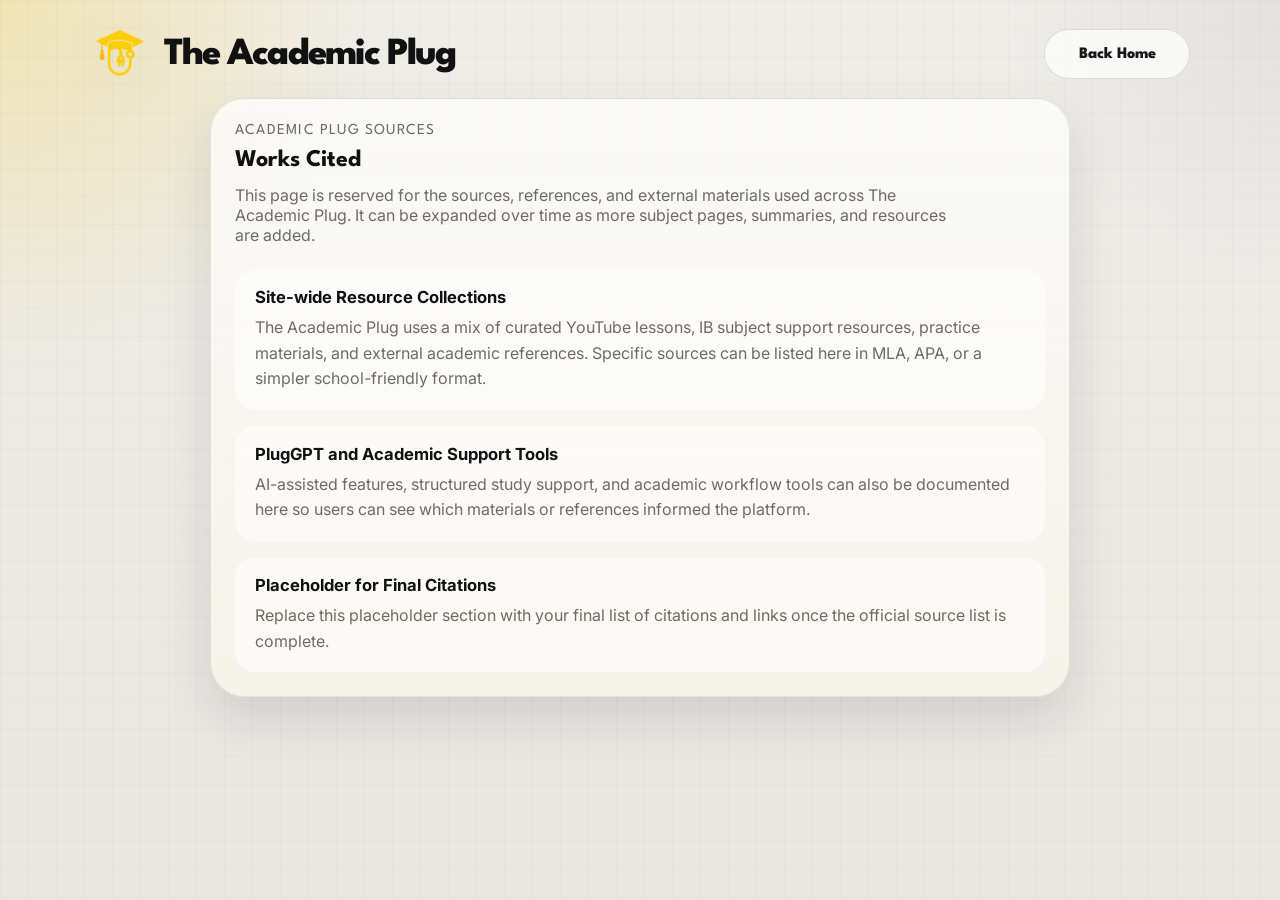
==== academic_plug_works_cited.html @ 46ef95d8 "Add sources page and footer link" ====
<!doctype html>
<html lang="en">
<head>
  <meta charset="utf-8" />
  <meta name="viewport" content="width=device-width,initial-scale=1" />
  <title>The Academic Plug - Sources</title>
  <link rel="preconnect" href="https://fonts.googleapis.com" />
  <link rel="preconnect" href="https://fonts.gstatic.com" crossorigin />
  <link href="https://fonts.googleapis.com/css2?family=League+Spartan:wght@400;600;700;800&family=Inter:wght@400;500;600;700&display=swap" rel="stylesheet" />
  <link rel="stylesheet" href="./styles.css" />
</head>
<body class="ap-body">
  <header class="ap-header ap-shell simple-header">
    <a class="ap-brand" href="./index.html" aria-label="The Academic Plug home">
      <img class="ap-brand-logo" src="./assets/plug-logo.png" alt="The Academic Plug logo" />
      <span class="ap-brand-text solo">The Academic Plug</span>
    </a>
    <a class="pill-btn ghost small" href="./index.html">Back Home</a>
  </header>

  <main class="ap-shell works-cited-main">
    <section class="feature-card works-cited-card">
      <p class="eyebrow">Academic Plug Sources</p>
      <h1>Works Cited</h1>
      <p class="works-cited-intro">
        This page is reserved for the sources, references, and external materials used across The Academic Plug.
        It can be expanded over time as more subject pages, summaries, and resources are added.
      </p>

      <div class="works-cited-list">
        <article class="works-cited-item">
          <strong>Site-wide Resource Collections</strong>
          <p>
            The Academic Plug uses a mix of curated YouTube lessons, IB subject support resources, practice materials,
            and external academic references. Specific sources can be listed here in MLA, APA, or a simpler school-friendly format.
          </p>
        </article>

        <article class="works-cited-item">
          <strong>PlugGPT and Academic Support Tools</strong>
          <p>
            AI-assisted features, structured study support, and academic workflow tools can also be documented here so users
            can see which materials or references informed the platform.
          </p>
        </article>

        <article class="works-cited-item">
          <strong>Placeholder for Final Citations</strong>
          <p>
            Replace this placeholder section with your final list of citations and links once the official source list is complete.
          </p>
        </article>
      </div>
    </section>
  </main>
</body>
</html>
---- styles.css ----
:root {
  --bg: #e9e7e2;
  --panel: #f7f3ea;
  --panel-strong: #fffdf7;
  --yellow: #f7c600;
  --yellow-deep: #e7b600;
  --black: #171717;
  --line: #282828;
  --muted: #6f6b64;
  --text: #111111;
  --shadow: 0 22px 50px rgba(23, 23, 23, 0.12);
  --radius-xl: 34px;
  --radius-lg: 24px;
  --radius-md: 18px;
}

* {
  box-sizing: border-box;
}

html {
  scroll-behavior: smooth;
}

body.ap-body {
  margin: 0;
  min-height: 100vh;
  background:
    radial-gradient(circle at top left, rgba(247, 198, 0, 0.22), transparent 24%),
    radial-gradient(circle at top right, rgba(23, 23, 23, 0.05), transparent 18%),
    linear-gradient(180deg, #efede8 0%, var(--bg) 100%);
  color: var(--text);
  font-family: "Inter", sans-serif;
}

body.ap-body::before {
  content: "";
  position: fixed;
  inset: 0;
  background-image: linear-gradient(rgba(23, 23, 23, 0.02) 1px, transparent 1px), linear-gradient(90deg, rgba(23, 23, 23, 0.02) 1px, transparent 1px);
  background-size: 28px 28px;
  pointer-events: none;
  z-index: -1;
}

h1,
h2,
h3,
.pill-btn,
.ap-brand-text,
.ap-brand-overline,
.ap-nav-bar a,
.panel-topline,
.eyebrow {
  font-family: "League Spartan", sans-serif;
}

.ap-shell {
  width: min(1100px, calc(100vw - 32px));
  margin: 0 auto;
}

.ap-header {
  display: flex;
  align-items: center;
  justify-content: space-between;
  gap: 20px;
  padding: 20px 0 14px;
}

.simple-header {
  padding-top: 24px;
}

.ap-brand {
  display: inline-flex;
  align-items: center;
  gap: 14px;
  color: inherit;
  text-decoration: none;
}

.ap-brand-logo {
  height: 60px;
  width: auto;
  display: block;
  filter: drop-shadow(0 12px 24px rgba(23, 23, 23, 0.08));
}

.ap-brand-text {
  font-size: clamp(2.1rem, 3vw, 3.4rem);
  font-weight: 800;
  letter-spacing: -0.05em;
}

.ap-brand-text.solo {
  font-size: clamp(1.8rem, 3vw, 2.7rem);
}

.ap-brand-overline {
  font-size: 1rem;
  letter-spacing: 0.06em;
  text-transform: uppercase;
  color: var(--muted);
}

.ap-brand-lockup {
  display: flex;
  flex-direction: column;
  line-height: 0.9;
}

.ap-auth-actions,
.dashboard-icons {
  display: flex;
  align-items: center;
  gap: 12px;
  flex-wrap: wrap;
}

.ap-nav-bar {
  display: grid;
  grid-template-columns: repeat(5, minmax(0, 1fr));
  gap: 1px;
  padding: 1px;
  background: rgba(23, 23, 23, 0.22);
  border: 1px solid rgba(23, 23, 23, 0.12);
  border-radius: 18px;
  overflow: hidden;
  box-shadow: var(--shadow);
}

.ap-nav-bar a {
  min-height: 56px;
  display: flex;
  align-items: center;
  justify-content: center;
  padding: 8px 14px;
  text-decoration: none;
  color: var(--yellow);
  background: var(--black);
  font-size: clamp(1rem, 1.9vw, 1.35rem);
  font-weight: 700;
  transition: transform 140ms ease, background 140ms ease;
}

.ap-nav-bar a:hover {
  background: #222222;
}

.home-main,
.dashboard-main,
.course-main,
.video-main,
.questions-main,
.login-main {
  padding: 26px 0 48px;
}

.hero-stage {
  display: grid;
  grid-template-columns: 1.1fr 0.9fr;
  gap: 28px;
  align-items: center;
  padding: 24px 0 18px;
}

.home-hero-stage {
  min-height: 58vh;
}

.eyebrow,
.panel-topline {
  margin: 0 0 12px;
  color: var(--muted);
  text-transform: uppercase;
  letter-spacing: 0.08em;
  font-size: 0.95rem;
}

.eyebrow.center {
  text-align: center;
}

.hero-copy h1,
.welcome-block h1,
.login-heading,
.page-title,
.bottom-strip h2,
.feature-card h2,
.statement-panel h2 {
  margin: 0;
  line-height: 0.92;
  letter-spacing: -0.05em;
}

.hero-copy h1 {
  font-size: clamp(3rem, 6vw, 5.5rem);
  max-width: 10ch;
}

.hero-text,
.welcome-block p,
.page-subtitle,
.feature-meta p,
.ai-summary-box p,
.summary-card p,
.question-copy,
.ap-footer,
.answer-feedback,
.inline-feedback,
.statement-card p,
.homework-card p,
.login-copy,
.login-note {
  font-size: 1rem;
  line-height: 1.6;
}

.hero-text {
  max-width: 58ch;
  color: #3f3b35;
  margin: 18px 0 0;
}

.hero-actions {
  display: flex;
  gap: 14px;
  flex-wrap: wrap;
  margin-top: 28px;
}

.hero-brand-visual {
  position: relative;
  min-height: 400px;
  display: grid;
  place-items: center;
}

.hero-brand-visual::before,
.hero-brand-visual::after {
  content: "";
  position: absolute;
  border-radius: 999px;
  border: 14px solid rgba(247, 198, 0, 0.88);
}

.hero-brand-visual::before {
  width: 340px;
  height: 240px;
  transform: rotate(12deg);
}

.hero-brand-visual::after {
  width: 250px;
  height: 320px;
  transform: rotate(-14deg);
}

.hero-logo-frame {
  width: min(420px, 92%);
  padding: 26px;
  border-radius: 30px;
  background: linear-gradient(180deg, rgba(255,255,255,0.84), rgba(247,243,234,0.96));
  border: 1px solid rgba(23, 23, 23, 0.08);
  box-shadow: var(--shadow);
  position: relative;
  z-index: 1;
}

.hero-logo-frame img {
  width: 100%;
  display: block;
}

.feature-split,
.home-panels,
.dashboard-grid,
.course-layout,
.video-top-grid,
.video-bottom-grid,
.watch-grid,
.upload-grid {
  display: grid;
  gap: 22px;
}

.feature-split,
.home-panels,
.dashboard-grid,
.video-top-grid,
.video-bottom-grid,
.watch-grid {
  grid-template-columns: repeat(2, minmax(0, 1fr));
}

.feature-card,
.panel,
.question-block,
.login-card-wrap,
.bottom-strip,
.statement-panel {
  background: linear-gradient(180deg, rgba(255,255,255,0.72), rgba(247,243,234,0.96));
  border: 1px solid rgba(23, 23, 23, 0.1);
  border-radius: var(--radius-xl);
  box-shadow: var(--shadow);
}

.feature-card,
.panel,
.question-block,
.bottom-strip,
.statement-panel {
  padding: 24px;
}

.statement-panel {
  margin-top: 24px;
}

.statement-grid,
.homework-grid,
.subject-grid,
.subject-list,
.continue-items,
.answer-stack,
.answer-list,
.transcript-card div,
.feature-meta,
.watch-right,
.watch-header,
.materials-panel,
.side-info-panel {
  display: grid;
  gap: 14px;
}

.statement-grid {
  grid-template-columns: repeat(3, minmax(0, 1fr));
  margin-top: 18px;
}

.homework-grid {
  grid-template-columns: repeat(2, minmax(0, 1fr));
  margin-top: 18px;
}

.statement-card,
.homework-card {
  background: var(--panel-strong);
  border: 1px solid rgba(23, 23, 23, 0.08);
  border-radius: 24px;
  padding: 20px;
}

.homework-card span {
  display: inline-flex;
  width: 40px;
  height: 40px;
  align-items: center;
  justify-content: center;
  border-radius: 50%;
  background: var(--yellow);
  font-family: "League Spartan", sans-serif;
  font-weight: 800;
  margin-bottom: 14px;
}

.accent-card {
  background: linear-gradient(180deg, rgba(247,198,0,0.2), rgba(255,253,247,0.98));
}

.subject-grid {
  grid-template-columns: repeat(2, minmax(0, 1fr));
}

.subject-tile,
.subject-row,
.continue-items a,
.material-row,
.activity-row {
  width: 100%;
  border: 1px solid rgba(23, 23, 23, 0.08);
  background: var(--panel-strong);
  border-radius: 20px;
  padding: 16px;
  text-align: left;
  text-decoration: none;
  color: inherit;
  box-shadow: inset 0 0 0 1px rgba(255,255,255,0.3);
}

.subject-tile {
  cursor: pointer;
  position: relative;
  overflow: hidden;
}

.subject-tile::after {
  content: "";
  position: absolute;
  right: -20px;
  top: -20px;
  width: 90px;
  height: 90px;
  border-radius: 50%;
  background: color-mix(in srgb, var(--subject-accent) 24%, white);
}

.subject-theme,
.subject-row span,
.continue-items small,
.material-row small,
.activity-row small,
.feature-meta small,
.watch-header p,
.video-label-row p,
.summary-card small,
.ai-summary-box small,
.transcript-card p,
.upload-box small,
.login-note {
  color: var(--muted);
}

.subject-tile strong,
.subject-row strong,
.continue-items a,
.material-row strong,
.activity-row strong,
.video-label-row h2,
.review-card h3,
.statement-card strong,
.homework-card strong {
  font-size: 1.15rem;
}

.activity-feed,
.activity-list {
  display: grid;
  gap: 12px;
}

.activity-feed {
  margin-top: 16px;
}

.activity-row {
  gap: 6px;
}

.activity-row span {
  color: var(--muted);
  font-size: 0.95rem;
}

.mock-player,
.video-embed-shell,
.upload-box,
.upload-link-box,
.ai-summary-box,
.summary-card,
.review-card,
.transcript-card {
  background: var(--panel-strong);
  border: 1px solid rgba(23, 23, 23, 0.08);
  border-radius: var(--radius-lg);
}

.mock-player-screen,
.compact-screen,
.service-screen {
  width: 100%;
  min-height: 280px;
  border-radius: 22px 22px 12px 12px;
  background: linear-gradient(180deg, #232325 0%, #111111 100%);
  display: grid;
  place-items: center;
}

.service-screen {
  min-height: 340px;
}

.compact-screen {
  min-height: 240px;
}

.play-chip {
  width: 74px;
  height: 74px;
  border-radius: 50%;
  display: grid;
  place-items: center;
  color: white;
  background: rgba(255,255,255,0.12);
  backdrop-filter: blur(12px);
  font-size: 1.8rem;
}

.mock-player-bar {
  display: flex;
  align-items: center;
  gap: 14px;
  padding: 14px 18px 18px;
}

.progress-line {
  flex: 1;
  height: 5px;
  background: rgba(23, 23, 23, 0.12);
  border-radius: 999px;
  overflow: hidden;
}

.progress-line span {
  display: block;
  width: 38%;
  height: 100%;
  background: var(--yellow);
}

.bottom-strip {
  margin-top: 24px;
  display: flex;
  align-items: end;
  justify-content: space-between;
  gap: 20px;
}

.bottom-strip h2 {
  font-size: clamp(2rem, 4vw, 3rem);
  max-width: 16ch;
}

.pill-btn {
  display: inline-flex;
  align-items: center;
  justify-content: center;
  border: 0;
  border-radius: 999px;
  text-decoration: none;
  font-weight: 800;
  transition: transform 140ms ease, box-shadow 140ms ease;
  cursor: pointer;
}

.pill-btn:hover {
  transform: translateY(-1px);
}

.pill-btn.yellow {
  background: linear-gradient(180deg, var(--yellow) 0%, var(--yellow-deep) 100%);
  color: var(--black);
  box-shadow: 0 14px 30px rgba(247, 198, 0, 0.26);
}

.pill-btn.ghost {
  background: rgba(255,255,255,0.7);
  color: var(--black);
  border: 1px solid rgba(23, 23, 23, 0.12);
}

.pill-btn.small { min-width: 146px; height: 50px; font-size: 1rem; }
.pill-btn.large { min-width: 220px; height: 64px; font-size: 1.6rem; }
.pill-btn.tiny { min-width: 108px; height: 42px; font-size: 0.95rem; }

.user-chip {
  display: inline-flex;
  align-items: center;
  gap: 10px;
  padding: 6px 8px 6px 14px;
  border-radius: 999px;
  background: rgba(255,255,255,0.72);
  border: 1px solid rgba(23, 23, 23, 0.1);
}

.avatar {
  width: 34px;
  height: 34px;
  border-radius: 50%;
  display: inline-grid;
  place-items: center;
  background: var(--yellow);
  font-weight: 700;
}

.welcome-block h1 {
  font-size: clamp(3rem, 6vw, 5.4rem);
}

.welcome-block h1 span {
  color: #7f6300;
}

.watch-header {
  align-items: center;
  grid-template-columns: 1fr auto;
}

.login-main {
  display: grid;
  place-items: center;
  min-height: calc(100vh - 120px);
}

.login-card-wrap {
  width: min(560px, 100%);
  padding: 42px;
}

.login-heading {
  font-size: clamp(3rem, 7vw, 4.8rem);
  text-align: center;
}

.login-copy {
  color: #3f3b35;
  max-width: 38ch;
  margin: 16px auto 0;
}

.rounded-input,
.rounded-link-input {
  min-height: 58px;
  padding: 0 20px;
  border-radius: 999px;
  background: var(--panel-strong);
  border: 2px solid rgba(23, 23, 23, 0.12);
}

.rounded-link-input {
  display: flex;
  align-items: center;
  gap: 12px;
}

.forgot-link {
  width: fit-content;
  padding: 0;
  border: 0;
  background: transparent;
  color: var(--muted);
  text-decoration: none;
  font-size: 0.95rem;
  cursor: pointer;
}

.page-title {
  font-size: clamp(2.8rem, 6vw, 4.9rem);
}

.page-subtitle {
  margin: 10px 0 28px;
  color: #403b35;
  max-width: 65ch;
}

.course-layout {
  grid-template-columns: 1.1fr 0.78fr;
}

.material-row {
  display: grid;
  grid-template-columns: 52px 1fr;
  gap: 14px;
  align-items: center;
}

.material-icon,
.bookmark-corner,
.bookmark-solid,
.upload-icon {
  display: grid;
  place-items: center;
  border-radius: 16px;
  background: var(--yellow);
  color: var(--black);
  font-weight: 800;
}

.material-icon {
  width: 52px;
  height: 52px;
}

.side-open-btn {
  margin-top: 12px;
}

.video-embed-shell {
  overflow: hidden;
}

.video-embed-shell iframe {
  width: 100%;
  aspect-ratio: 16 / 9;
  border: 0;
  display: block;
}

.video-label-row {
  display: flex;
  align-items: start;
  justify-content: space-between;
  gap: 16px;
  margin-top: 16px;
}

.transcript-card,
.summary-card,
.review-card,
.ai-summary-box,
.upload-box,
.upload-link-box {
  padding: 20px;
}

.answer-list,
.answer-stack {
  margin-top: 8px;
}

.choice-option {
  display: flex;
  gap: 12px;
  align-items: flex-start;
  padding: 12px 14px;
  border-radius: 16px;
  background: rgba(255,255,255,0.72);
  border: 1px solid rgba(23, 23, 23, 0.08);
}

.choice-option input {
  margin-top: 2px;
}

.nav-button-row {
  display: flex;
  justify-content: space-between;
  gap: 16px;
  margin-top: 24px;
}

.questions-main {
  display: grid;
  gap: 22px;
}

.upload-grid {
  grid-template-columns: 0.9fr 1.1fr;
}

.upload-box {
  text-align: center;
  place-items: center;
}

.upload-icon {
  width: 72px;
  height: 72px;
  margin: 0 auto 12px;
  font-size: 1.8rem;
}

.submit-ai,
.small-submit {
  width: fit-content;
}

.bookmark-corner,
.bookmark-solid {
  width: 30px;
  height: 34px;
}

.answer-feedback,
.inline-feedback {
  padding: 0;
  color: var(--muted);
}

.answer-feedback {
  opacity: 0.72;
}

.answer-feedback.visible,
.inline-feedback.warn,
.inline-feedback.error,
.inline-feedback.success {
  padding: 12px 16px;
  border-radius: 16px;
  border: 1px solid rgba(23, 23, 23, 0.08);
  background: rgba(255,255,255,0.78);
  opacity: 1;
}

.inline-feedback.warn { color: #8a6600; }
.inline-feedback.error { color: #8e2d2d; }
.inline-feedback.success { color: #1b6c37; }

[data-login-error]:empty,
[data-signup-error]:empty,
[data-forgot-feedback]:empty,
[data-reset-feedback]:empty,
[data-auth-banner]:empty,
[data-review-result]:empty {
  display: none;
}

.ap-footer {
  display: flex;
  justify-content: space-between;
  gap: 12px;
  align-items: center;
  padding: 0 0 42px;
  color: var(--muted);
  flex-wrap: wrap;
}

.ap-footer a {
  color: inherit;
}

.footer-group {
  display: flex;
  align-items: center;
  gap: 8px;
}

.footer-group-right {
  margin-left: auto;
}

.footer-link {
  font-weight: 600;
  text-decoration: underline;
  text-underline-offset: 3px;
}

.works-cited-main {
  padding-bottom: 56px;
}

.works-cited-card {
  max-width: 860px;
  margin: 0 auto;
}

.works-cited-card h1 {
  margin: 0 0 14px;
}

.works-cited-intro {
  margin: 0 0 24px;
  color: var(--muted);
  max-width: 720px;
}

.works-cited-list {
  display: grid;
  gap: 16px;
}

.works-cited-item {
  padding: 18px 20px;
  border: 1px solid var(--border);
  border-radius: 20px;
  background: rgba(255, 255, 255, 0.5);
}

.works-cited-item strong {
  display: block;
  margin-bottom: 8px;
  font-size: 1.04rem;
}

.works-cited-item p {
  margin: 0;
  color: var(--muted);
  line-height: 1.6;
}

@media (max-width: 980px) {
  .hero-stage,
  .feature-split,
  .home-panels,
  .dashboard-grid,
  .course-layout,
  .video-top-grid,
  .video-bottom-grid,
  .watch-grid,
  .upload-grid,
  .statement-grid,
  .homework-grid {
    grid-template-columns: 1fr;
  }

  .bottom-strip,
  .watch-header,
  .nav-button-row,
  .ap-header {
    flex-direction: column;
    align-items: flex-start;
  }

  .watch-header {
    display: flex;
  }

  .ap-nav-bar {
    grid-template-columns: 1fr;
  }

  .subject-grid {
    grid-template-columns: 1fr;
  }

  .hero-brand-visual {
    min-height: 300px;
  }
}

@media (max-width: 640px) {
  .ap-shell {
    width: min(100vw - 20px, 1100px);
  }

  .feature-card,
  .panel,
  .question-block,
  .login-card-wrap,
  .bottom-strip,
  .statement-panel {
    padding: 18px;
    border-radius: 24px;
  }

  .hero-actions,
  .nav-button-row {
    width: 100%;
    flex-direction: column;
  }

  .pill-btn.large,
  .pill-btn.small {
    width: 100%;
  }

  .hero-brand-visual::before,
  .hero-brand-visual::after {
    border-width: 10px;
  }

  .ap-brand {
    align-items: flex-start;
  }

  .ap-brand-logo {
    height: 50px;
  }
}


.header-account {
  display: flex;
  align-items: center;
  gap: 12px;
}

.chip-link {
  border: 0;
  background: transparent;
  color: var(--black);
  text-decoration: none;
  font: 700 0.92rem "Inter", sans-serif;
  cursor: pointer;
}

.chip-link.danger {
  color: #8e2d2d;
}

.hidden {
  display: none !important;
}

.auth-main {
  min-height: calc(100vh - 120px);
}

.auth-card {
  text-align: left;
}

.auth-tabs {
  display: grid;
  grid-template-columns: repeat(2, minmax(0, 1fr));
  gap: 10px;
  margin: 24px 0 18px;
}

.auth-tab {
  min-height: 48px;
  border-radius: 999px;
  border: 1px solid rgba(23, 23, 23, 0.12);
  background: rgba(255,255,255,0.72);
  font: 800 1rem "League Spartan", sans-serif;
  cursor: pointer;
}

.auth-tab.active {
  background: linear-gradient(180deg, var(--yellow) 0%, var(--yellow-deep) 100%);
  color: var(--black);
}

.auth-form {
  display: grid;
  gap: 18px;
}

.auth-form label {
  display: grid;
  gap: 8px;
}

.empty-state {
  color: var(--muted);
  margin: 0;
}

.full-span {
  grid-column: 1 / -1;
}

.subject-action-grid,
.unit-library-grid,
.unit-detail-grid {
  display: grid;
  gap: 22px;
}

.subject-action-grid {
  grid-template-columns: repeat(2, minmax(0, 1fr));
  margin-bottom: 24px;
}

.subject-action-card,
.unit-library-card,
.unit-item-card {
  background: linear-gradient(180deg, rgba(255,255,255,0.72), rgba(247,243,234,0.96));
  border: 1px solid rgba(23, 23, 23, 0.1);
  border-radius: var(--radius-xl);
  box-shadow: var(--shadow);
  text-decoration: none;
  color: inherit;
}

.subject-action-card {
  display: grid;
  grid-template-columns: 56px 1fr;
  gap: 16px;
  align-items: start;
  padding: 22px;
}

.subject-action-card p,
.unit-library-card p,
.unit-item-card p,
.resource-note,
.library-filter-note {
  margin: 0;
  color: var(--muted);
  line-height: 1.6;
}

.resource-library-panel {
  display: grid;
  gap: 14px;
}

.resource-pill-list,
.unit-card-meta,
.unit-card-links,
.unit-item-list {
  display: grid;
  gap: 12px;
}

.resource-pill-list {
  grid-template-columns: repeat(auto-fit, minmax(180px, 1fr));
}

.resource-pill {
  background: var(--panel-strong);
  border: 1px solid rgba(23, 23, 23, 0.08);
  border-radius: 20px;
  padding: 16px;
  display: grid;
  gap: 6px;
}

.resource-pill small,
.unit-card-meta span,
.resource-link-chip {
  color: var(--muted);
}

.library-filter-note {
  margin: 0 0 18px;
}

.library-tab-row,
.unit-meta-strip,
.unit-action-row,
.practice-meta-row {
  display: flex;
  flex-wrap: wrap;
  gap: 12px;
}

.library-tab-row {
  margin: 0 0 22px;
}

.library-tab,
.unit-meta-strip span,
.practice-meta-row span {
  display: inline-flex;
  align-items: center;
  justify-content: center;
  min-height: 42px;
  padding: 0 16px;
  border-radius: 999px;
  border: 1px solid rgba(23, 23, 23, 0.1);
  background: rgba(255,255,255,0.72);
  text-decoration: none;
  color: var(--black);
  font-weight: 700;
}

.library-tab.active {
  background: linear-gradient(180deg, var(--yellow) 0%, var(--yellow-deep) 100%);
}

.subject-resource-panel {
  margin-bottom: 22px;
}

.unit-library-card {
  padding: 22px;
}

.revision-card {
  position: relative;
  overflow: hidden;
}

.unit-card-index {
  width: 48px;
  height: 48px;
  display: inline-grid;
  place-items: center;
  border-radius: 16px;
  background: var(--yellow);
  color: var(--black);
  font: 800 1.05rem "League Spartan", sans-serif;
  margin-bottom: 16px;
}

.unit-card-head {
  display: flex;
  align-items: start;
  justify-content: space-between;
  gap: 18px;
}

.unit-card-head h2,
.unit-item-card strong {
  margin: 0 0 8px;
}

.unit-card-links {
  margin-top: 14px;
}

.unit-card-links a,
.resource-link-chip {
  display: inline-flex;
  width: fit-content;
  padding: 10px 14px;
  border-radius: 999px;
  background: var(--panel-strong);
  border: 1px solid rgba(23, 23, 23, 0.08);
  text-decoration: none;
  color: var(--black);
}

.library-item-link {
  display: grid;
  gap: 4px;
}

.library-item-link span {
  color: var(--muted);
  font-size: 0.85rem;
  text-transform: uppercase;
  letter-spacing: 0.05em;
}

.unit-detail-grid {
  grid-template-columns: repeat(2, minmax(0, 1fr));
}

.revision-unit-grid {
  grid-template-columns: repeat(3, minmax(0, 1fr));
}

.unit-meta-strip {
  margin: 0 0 16px;
}

.unit-action-row {
  margin: 0 0 24px;
}

.unit-item-card {
  padding: 18px;
  display: grid;
  gap: 8px;
}

.resource-note {
  font-size: 0.95rem;
}

@media (max-width: 980px) {
  .subject-action-grid,
  .unit-detail-grid {
    grid-template-columns: 1fr;
  }

  .revision-unit-grid {
    grid-template-columns: 1fr;
  }

  .unit-card-head {
    flex-direction: column;
    align-items: flex-start;
  }
}

.tri-grid {
  grid-template-columns: repeat(3, minmax(0, 1fr));
}

.practice-detail-actions {
  margin-top: 18px;
}

.practice-support-panel {
  display: grid;
  gap: 14px;
}

.external-resource-card {
  min-height: 280px;
  border-radius: 22px;
  display: grid;
  place-items: center;
  text-align: center;
  padding: 32px;
  background: linear-gradient(180deg, rgba(23,23,23,0.96), rgba(33,33,33,0.92));
  color: white;
}

.external-resource-card p {
  max-width: 34ch;
  color: rgba(255,255,255,0.78);
}

.resource-pill a {
  color: var(--black);
  text-decoration: none;
  font-weight: 700;
}

.single-stack {
  grid-template-columns: 1fr;
}

@media (max-width: 980px) {
  .tri-grid {
    grid-template-columns: 1fr;
  }
}

.practice-question-list {
  margin: 0;
  padding-left: 22px;
  display: grid;
  gap: 12px;
  color: var(--text);
}

.practice-question-list li {
  line-height: 1.6;
}

.practice-meta-row {
  margin-bottom: 12px;
}

.generated-mcq-form,
.generated-mcq-actions,
.practice-question-item,
.practice-choice-list {
  display: grid;
  gap: 14px;
}

.practice-question-item {
  padding: 18px;
  border-radius: 22px;
  background: var(--panel-strong);
  border: 1px solid rgba(23, 23, 23, 0.08);
}
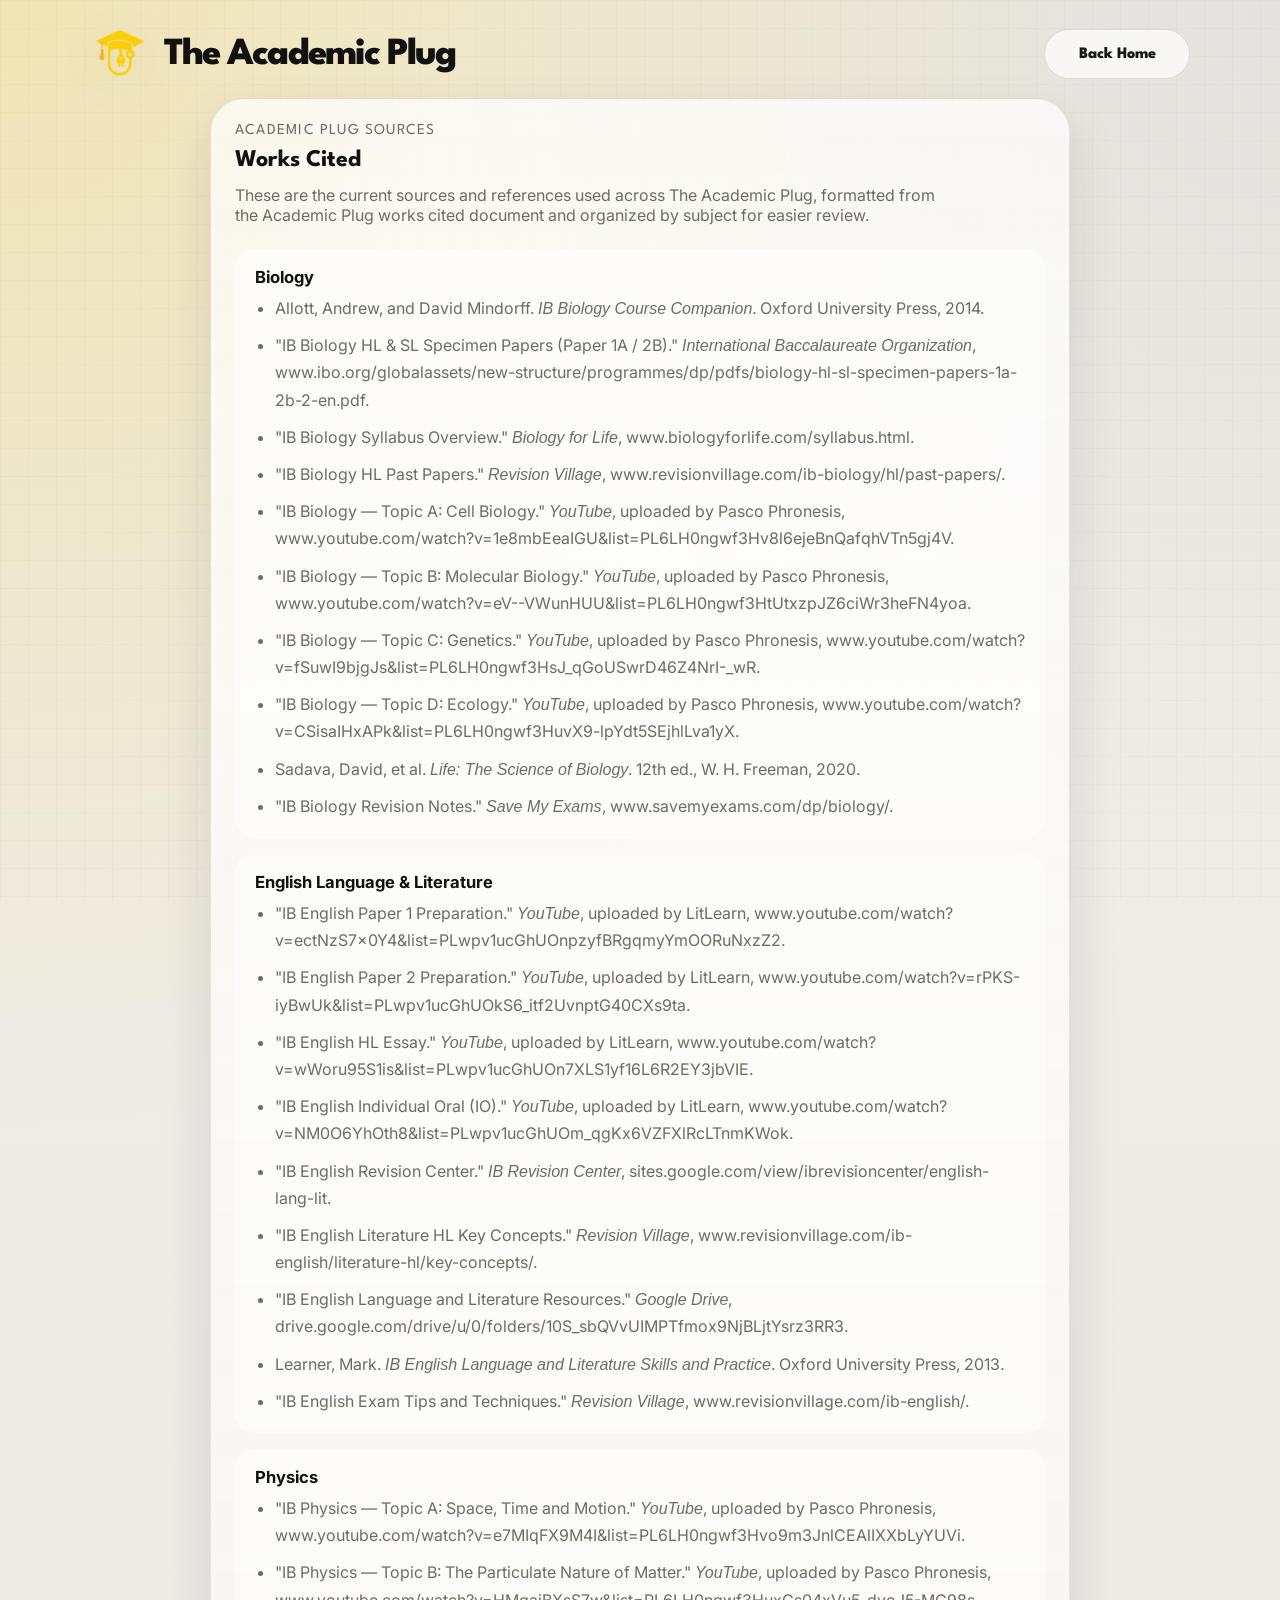
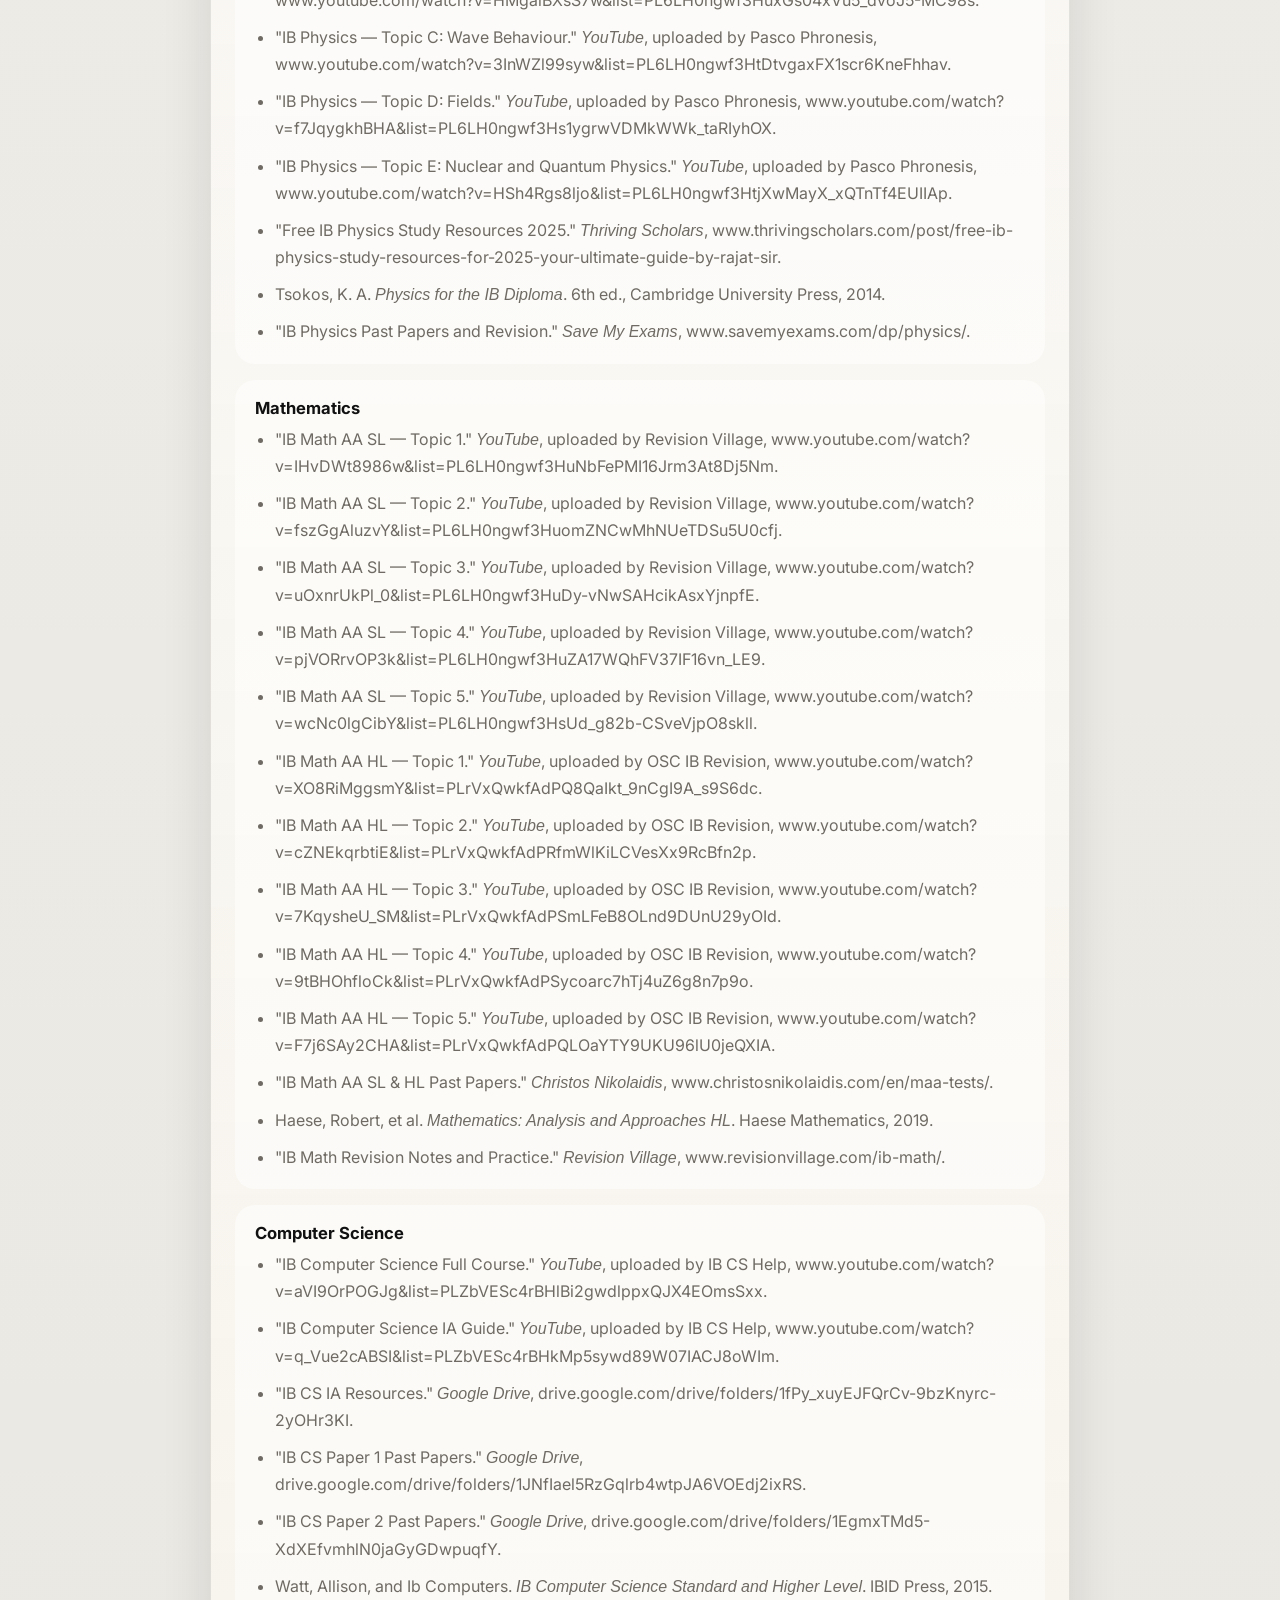
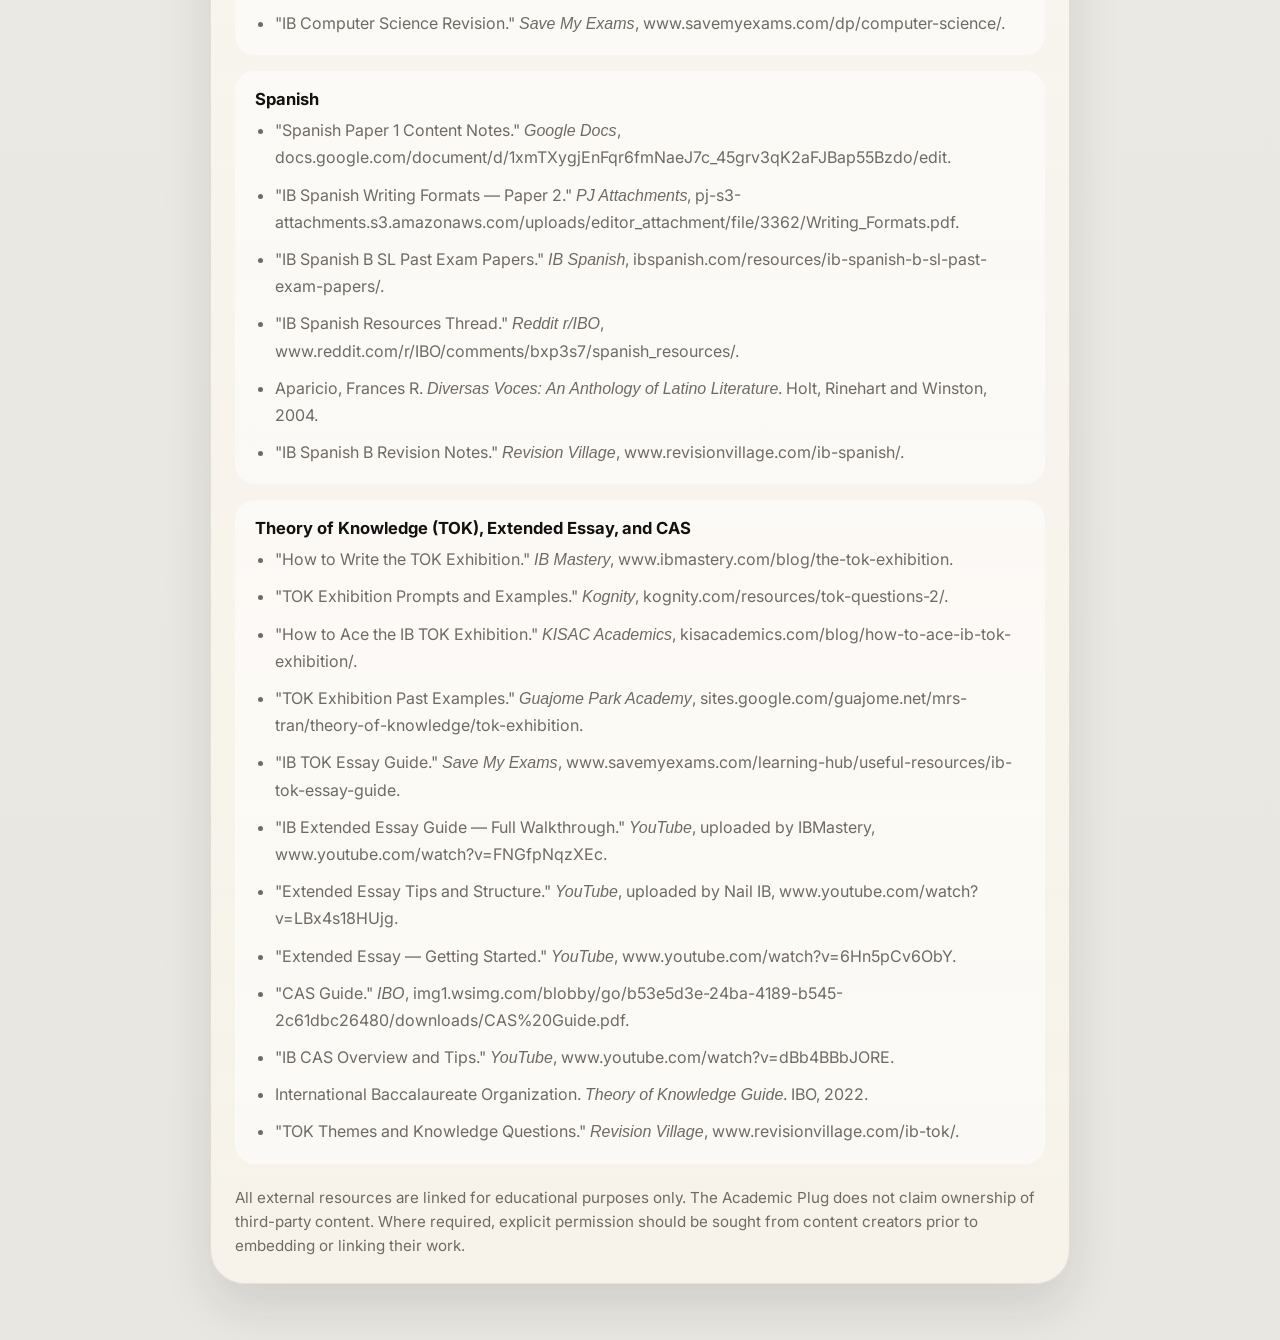
==== commit 70078613: "Add real works cited sources page" ====
--- a/academic_plug_works_cited.html
+++ b/academic_plug_works_cited.html
@@ -23,34 +23,123 @@
       <p class="eyebrow">Academic Plug Sources</p>
       <h1>Works Cited</h1>
       <p class="works-cited-intro">
-        This page is reserved for the sources, references, and external materials used across The Academic Plug.
-        It can be expanded over time as more subject pages, summaries, and resources are added.
+        These are the current sources and references used across The Academic Plug, formatted from the
+        Academic Plug works cited document and organized by subject for easier review.
       </p>
 
       <div class="works-cited-list">
         <article class="works-cited-item">
-          <strong>Site-wide Resource Collections</strong>
-          <p>
-            The Academic Plug uses a mix of curated YouTube lessons, IB subject support resources, practice materials,
-            and external academic references. Specific sources can be listed here in MLA, APA, or a simpler school-friendly format.
-          </p>
+          <strong>Biology</strong>
+          <ul class="works-cited-bullets">
+            <li>Allott, Andrew, and David Mindorff. <em>IB Biology Course Companion</em>. Oxford University Press, 2014.</li>
+            <li>"IB Biology HL &amp; SL Specimen Papers (Paper 1A / 2B)." <em>International Baccalaureate Organization</em>, www.ibo.org/globalassets/new-structure/programmes/dp/pdfs/biology-hl-sl-specimen-papers-1a-2b-2-en.pdf.</li>
+            <li>"IB Biology Syllabus Overview." <em>Biology for Life</em>, www.biologyforlife.com/syllabus.html.</li>
+            <li>"IB Biology HL Past Papers." <em>Revision Village</em>, www.revisionvillage.com/ib-biology/hl/past-papers/.</li>
+            <li>"IB Biology — Topic A: Cell Biology." <em>YouTube</em>, uploaded by Pasco Phronesis, www.youtube.com/watch?v=1e8mbEeaIGU&amp;list=PL6LH0ngwf3Hv8l6ejeBnQafqhVTn5gj4V.</li>
+            <li>"IB Biology — Topic B: Molecular Biology." <em>YouTube</em>, uploaded by Pasco Phronesis, www.youtube.com/watch?v=eV--VWunHUU&amp;list=PL6LH0ngwf3HtUtxzpJZ6ciWr3heFN4yoa.</li>
+            <li>"IB Biology — Topic C: Genetics." <em>YouTube</em>, uploaded by Pasco Phronesis, www.youtube.com/watch?v=fSuwI9bjgJs&amp;list=PL6LH0ngwf3HsJ_qGoUSwrD46Z4NrI-_wR.</li>
+            <li>"IB Biology — Topic D: Ecology." <em>YouTube</em>, uploaded by Pasco Phronesis, www.youtube.com/watch?v=CSisaIHxAPk&amp;list=PL6LH0ngwf3HuvX9-lpYdt5SEjhlLva1yX.</li>
+            <li>Sadava, David, et al. <em>Life: The Science of Biology</em>. 12th ed., W. H. Freeman, 2020.</li>
+            <li>"IB Biology Revision Notes." <em>Save My Exams</em>, www.savemyexams.com/dp/biology/.</li>
+          </ul>
         </article>
 
         <article class="works-cited-item">
-          <strong>PlugGPT and Academic Support Tools</strong>
-          <p>
-            AI-assisted features, structured study support, and academic workflow tools can also be documented here so users
-            can see which materials or references informed the platform.
-          </p>
+          <strong>English Language &amp; Literature</strong>
+          <ul class="works-cited-bullets">
+            <li>"IB English Paper 1 Preparation." <em>YouTube</em>, uploaded by LitLearn, www.youtube.com/watch?v=ectNzS7x0Y4&amp;list=PLwpv1ucGhUOnpzyfBRgqmyYmOORuNxzZ2.</li>
+            <li>"IB English Paper 2 Preparation." <em>YouTube</em>, uploaded by LitLearn, www.youtube.com/watch?v=rPKS-iyBwUk&amp;list=PLwpv1ucGhUOkS6_itf2UvnptG40CXs9ta.</li>
+            <li>"IB English HL Essay." <em>YouTube</em>, uploaded by LitLearn, www.youtube.com/watch?v=wWoru95S1is&amp;list=PLwpv1ucGhUOn7XLS1yf16L6R2EY3jbVIE.</li>
+            <li>"IB English Individual Oral (IO)." <em>YouTube</em>, uploaded by LitLearn, www.youtube.com/watch?v=NM0O6YhOth8&amp;list=PLwpv1ucGhUOm_qgKx6VZFXlRcLTnmKWok.</li>
+            <li>"IB English Revision Center." <em>IB Revision Center</em>, sites.google.com/view/ibrevisioncenter/english-lang-lit.</li>
+            <li>"IB English Literature HL Key Concepts." <em>Revision Village</em>, www.revisionvillage.com/ib-english/literature-hl/key-concepts/.</li>
+            <li>"IB English Language and Literature Resources." <em>Google Drive</em>, drive.google.com/drive/u/0/folders/10S_sbQVvUIMPTfmox9NjBLjtYsrz3RR3.</li>
+            <li>Learner, Mark. <em>IB English Language and Literature Skills and Practice</em>. Oxford University Press, 2013.</li>
+            <li>"IB English Exam Tips and Techniques." <em>Revision Village</em>, www.revisionvillage.com/ib-english/.</li>
+          </ul>
         </article>
 
         <article class="works-cited-item">
-          <strong>Placeholder for Final Citations</strong>
-          <p>
-            Replace this placeholder section with your final list of citations and links once the official source list is complete.
-          </p>
+          <strong>Physics</strong>
+          <ul class="works-cited-bullets">
+            <li>"IB Physics — Topic A: Space, Time and Motion." <em>YouTube</em>, uploaded by Pasco Phronesis, www.youtube.com/watch?v=e7MIqFX9M4I&amp;list=PL6LH0ngwf3Hvo9m3JnlCEAlIXXbLyYUVi.</li>
+            <li>"IB Physics — Topic B: The Particulate Nature of Matter." <em>YouTube</em>, uploaded by Pasco Phronesis, www.youtube.com/watch?v=HMgaiBXsS7w&amp;list=PL6LH0ngwf3HuxGs04xVu5_dvoJ5-MC98s.</li>
+            <li>"IB Physics — Topic C: Wave Behaviour." <em>YouTube</em>, uploaded by Pasco Phronesis, www.youtube.com/watch?v=3InWZl99syw&amp;list=PL6LH0ngwf3HtDtvgaxFX1scr6KneFhhav.</li>
+            <li>"IB Physics — Topic D: Fields." <em>YouTube</em>, uploaded by Pasco Phronesis, www.youtube.com/watch?v=f7JqygkhBHA&amp;list=PL6LH0ngwf3Hs1ygrwVDMkWWk_taRIyhOX.</li>
+            <li>"IB Physics — Topic E: Nuclear and Quantum Physics." <em>YouTube</em>, uploaded by Pasco Phronesis, www.youtube.com/watch?v=HSh4Rgs8ljo&amp;list=PL6LH0ngwf3HtjXwMayX_xQTnTf4EUIIAp.</li>
+            <li>"Free IB Physics Study Resources 2025." <em>Thriving Scholars</em>, www.thrivingscholars.com/post/free-ib-physics-study-resources-for-2025-your-ultimate-guide-by-rajat-sir.</li>
+            <li>Tsokos, K. A. <em>Physics for the IB Diploma</em>. 6th ed., Cambridge University Press, 2014.</li>
+            <li>"IB Physics Past Papers and Revision." <em>Save My Exams</em>, www.savemyexams.com/dp/physics/.</li>
+          </ul>
+        </article>
+
+        <article class="works-cited-item">
+          <strong>Mathematics</strong>
+          <ul class="works-cited-bullets">
+            <li>"IB Math AA SL — Topic 1." <em>YouTube</em>, uploaded by Revision Village, www.youtube.com/watch?v=IHvDWt8986w&amp;list=PL6LH0ngwf3HuNbFePMI16Jrm3At8Dj5Nm.</li>
+            <li>"IB Math AA SL — Topic 2." <em>YouTube</em>, uploaded by Revision Village, www.youtube.com/watch?v=fszGgAluzvY&amp;list=PL6LH0ngwf3HuomZNCwMhNUeTDSu5U0cfj.</li>
+            <li>"IB Math AA SL — Topic 3." <em>YouTube</em>, uploaded by Revision Village, www.youtube.com/watch?v=uOxnrUkPl_0&amp;list=PL6LH0ngwf3HuDy-vNwSAHcikAsxYjnpfE.</li>
+            <li>"IB Math AA SL — Topic 4." <em>YouTube</em>, uploaded by Revision Village, www.youtube.com/watch?v=pjVORrvOP3k&amp;list=PL6LH0ngwf3HuZA17WQhFV37IF16vn_LE9.</li>
+            <li>"IB Math AA SL — Topic 5." <em>YouTube</em>, uploaded by Revision Village, www.youtube.com/watch?v=wcNc0lgCibY&amp;list=PL6LH0ngwf3HsUd_g82b-CSveVjpO8skll.</li>
+            <li>"IB Math AA HL — Topic 1." <em>YouTube</em>, uploaded by OSC IB Revision, www.youtube.com/watch?v=XO8RiMggsmY&amp;list=PLrVxQwkfAdPQ8QaIkt_9nCgI9A_s9S6dc.</li>
+            <li>"IB Math AA HL — Topic 2." <em>YouTube</em>, uploaded by OSC IB Revision, www.youtube.com/watch?v=cZNEkqrbtiE&amp;list=PLrVxQwkfAdPRfmWlKiLCVesXx9RcBfn2p.</li>
+            <li>"IB Math AA HL — Topic 3." <em>YouTube</em>, uploaded by OSC IB Revision, www.youtube.com/watch?v=7KqysheU_SM&amp;list=PLrVxQwkfAdPSmLFeB8OLnd9DUnU29yOId.</li>
+            <li>"IB Math AA HL — Topic 4." <em>YouTube</em>, uploaded by OSC IB Revision, www.youtube.com/watch?v=9tBHOhfloCk&amp;list=PLrVxQwkfAdPSycoarc7hTj4uZ6g8n7p9o.</li>
+            <li>"IB Math AA HL — Topic 5." <em>YouTube</em>, uploaded by OSC IB Revision, www.youtube.com/watch?v=F7j6SAy2CHA&amp;list=PLrVxQwkfAdPQLOaYTY9UKU96lU0jeQXIA.</li>
+            <li>"IB Math AA SL &amp; HL Past Papers." <em>Christos Nikolaidis</em>, www.christosnikolaidis.com/en/maa-tests/.</li>
+            <li>Haese, Robert, et al. <em>Mathematics: Analysis and Approaches HL</em>. Haese Mathematics, 2019.</li>
+            <li>"IB Math Revision Notes and Practice." <em>Revision Village</em>, www.revisionvillage.com/ib-math/.</li>
+          </ul>
+        </article>
+
+        <article class="works-cited-item">
+          <strong>Computer Science</strong>
+          <ul class="works-cited-bullets">
+            <li>"IB Computer Science Full Course." <em>YouTube</em>, uploaded by IB CS Help, www.youtube.com/watch?v=aVI9OrPOGJg&amp;list=PLZbVESc4rBHlBi2gwdlppxQJX4EOmsSxx.</li>
+            <li>"IB Computer Science IA Guide." <em>YouTube</em>, uploaded by IB CS Help, www.youtube.com/watch?v=q_Vue2cABSI&amp;list=PLZbVESc4rBHkMp5sywd89W07IACJ8oWIm.</li>
+            <li>"IB CS IA Resources." <em>Google Drive</em>, drive.google.com/drive/folders/1fPy_xuyEJFQrCv-9bzKnyrc-2yOHr3KI.</li>
+            <li>"IB CS Paper 1 Past Papers." <em>Google Drive</em>, drive.google.com/drive/folders/1JNfIael5RzGqlrb4wtpJA6VOEdj2ixRS.</li>
+            <li>"IB CS Paper 2 Past Papers." <em>Google Drive</em>, drive.google.com/drive/folders/1EgmxTMd5-XdXEfvmhlN0jaGyGDwpuqfY.</li>
+            <li>Watt, Allison, and Ib Computers. <em>IB Computer Science Standard and Higher Level</em>. IBID Press, 2015.</li>
+            <li>"IB Computer Science Revision." <em>Save My Exams</em>, www.savemyexams.com/dp/computer-science/.</li>
+          </ul>
+        </article>
+
+        <article class="works-cited-item">
+          <strong>Spanish</strong>
+          <ul class="works-cited-bullets">
+            <li>"Spanish Paper 1 Content Notes." <em>Google Docs</em>, docs.google.com/document/d/1xmTXygjEnFqr6fmNaeJ7c_45grv3qK2aFJBap55Bzdo/edit.</li>
+            <li>"IB Spanish Writing Formats — Paper 2." <em>PJ Attachments</em>, pj-s3-attachments.s3.amazonaws.com/uploads/editor_attachment/file/3362/Writing_Formats.pdf.</li>
+            <li>"IB Spanish B SL Past Exam Papers." <em>IB Spanish</em>, ibspanish.com/resources/ib-spanish-b-sl-past-exam-papers/.</li>
+            <li>"IB Spanish Resources Thread." <em>Reddit r/IBO</em>, www.reddit.com/r/IBO/comments/bxp3s7/spanish_resources/.</li>
+            <li>Aparicio, Frances R. <em>Diversas Voces: An Anthology of Latino Literature</em>. Holt, Rinehart and Winston, 2004.</li>
+            <li>"IB Spanish B Revision Notes." <em>Revision Village</em>, www.revisionvillage.com/ib-spanish/.</li>
+          </ul>
+        </article>
+
+        <article class="works-cited-item">
+          <strong>Theory of Knowledge (TOK), Extended Essay, and CAS</strong>
+          <ul class="works-cited-bullets">
+            <li>"How to Write the TOK Exhibition." <em>IB Mastery</em>, www.ibmastery.com/blog/the-tok-exhibition.</li>
+            <li>"TOK Exhibition Prompts and Examples." <em>Kognity</em>, kognity.com/resources/tok-questions-2/.</li>
+            <li>"How to Ace the IB TOK Exhibition." <em>KISAC Academics</em>, kisacademics.com/blog/how-to-ace-ib-tok-exhibition/.</li>
+            <li>"TOK Exhibition Past Examples." <em>Guajome Park Academy</em>, sites.google.com/guajome.net/mrs-tran/theory-of-knowledge/tok-exhibition.</li>
+            <li>"IB TOK Essay Guide." <em>Save My Exams</em>, www.savemyexams.com/learning-hub/useful-resources/ib-tok-essay-guide.</li>
+            <li>"IB Extended Essay Guide — Full Walkthrough." <em>YouTube</em>, uploaded by IBMastery, www.youtube.com/watch?v=FNGfpNqzXEc.</li>
+            <li>"Extended Essay Tips and Structure." <em>YouTube</em>, uploaded by Nail IB, www.youtube.com/watch?v=LBx4s18HUjg.</li>
+            <li>"Extended Essay — Getting Started." <em>YouTube</em>, www.youtube.com/watch?v=6Hn5pCv6ObY.</li>
+            <li>"CAS Guide." <em>IBO</em>, img1.wsimg.com/blobby/go/b53e5d3e-24ba-4189-b545-2c61dbc26480/downloads/CAS%20Guide.pdf.</li>
+            <li>"IB CAS Overview and Tips." <em>YouTube</em>, www.youtube.com/watch?v=dBb4BBbJORE.</li>
+            <li>International Baccalaureate Organization. <em>Theory of Knowledge Guide</em>. IBO, 2022.</li>
+            <li>"TOK Themes and Knowledge Questions." <em>Revision Village</em>, www.revisionvillage.com/ib-tok/.</li>
+          </ul>
         </article>
       </div>
+
+      <p class="works-cited-note">
+        All external resources are linked for educational purposes only. The Academic Plug does not claim ownership of
+        third-party content. Where required, explicit permission should be sought from content creators prior to embedding or linking their work.
+      </p>
     </section>
   </main>
 </body>
--- a/styles.css
+++ b/styles.css
@@ -881,6 +881,24 @@
   line-height: 1.6;
 }
 
+.works-cited-bullets {
+  margin: 0;
+  padding-left: 20px;
+  color: var(--muted);
+  line-height: 1.7;
+}
+
+.works-cited-bullets li + li {
+  margin-top: 10px;
+}
+
+.works-cited-note {
+  margin: 22px 0 0;
+  color: var(--muted);
+  font-size: 0.95rem;
+  line-height: 1.6;
+}
+
 @media (max-width: 980px) {
   .hero-stage,
   .feature-split,
